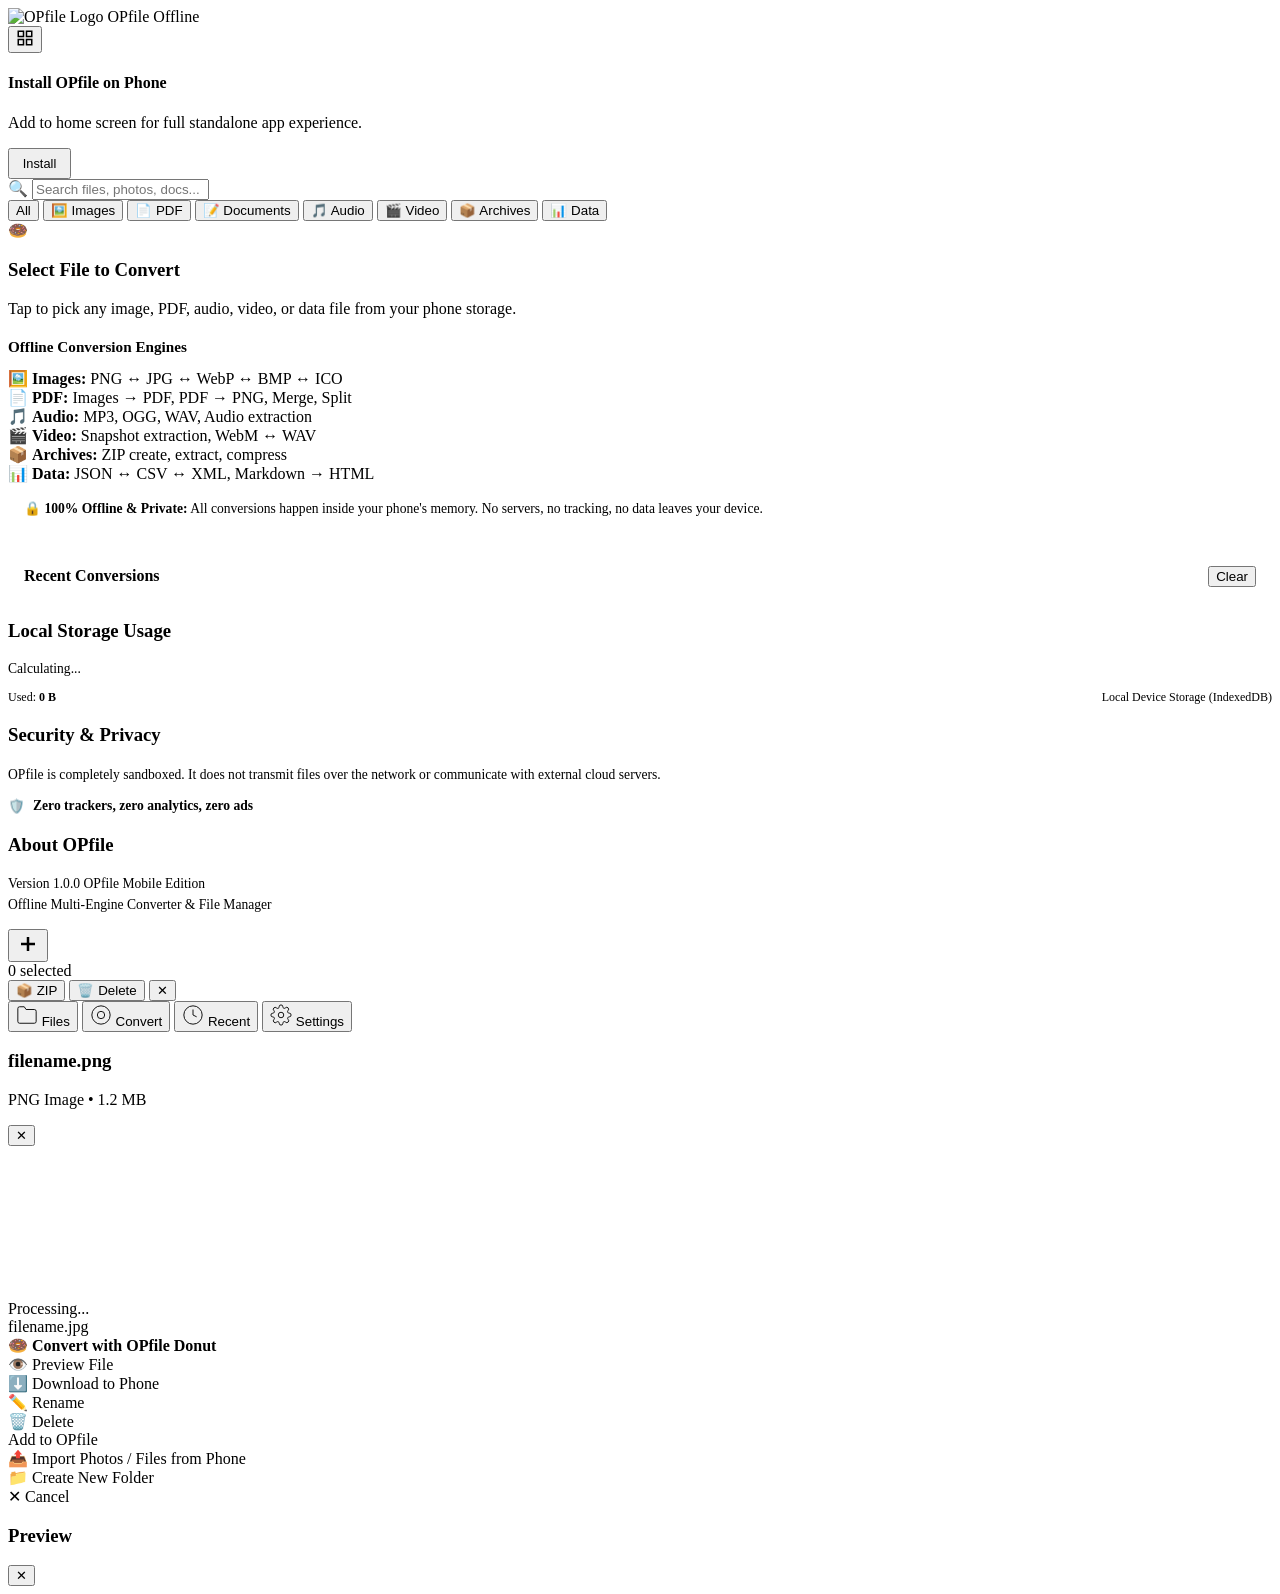
==== public/index.html @ ca495674 "Initial commit: OPfile - 100% Offline Mobile File Manager & Converter" ====
<!DOCTYPE html>
<html lang="en">
<head>
  <meta charset="UTF-8">
  <meta name="viewport" content="width=device-width, initial-scale=1.0, maximum-scale=1.0, user-scalable=no, viewport-fit=cover">
  <meta name="theme-color" content="#0d1117">
  <meta name="apple-mobile-web-app-capable" content="yes">
  <meta name="apple-mobile-web-app-status-bar-style" content="black-translucent">
  <meta name="apple-mobile-web-app-title" content="OPfile">
  <meta name="description" content="OPfile - Offline File Manager and Format Converter for Phone">
  <title>OPfile — Offline File Manager & Converter</title>

  <link rel="manifest" href="/manifest.json">
  <link rel="icon" type="image/png" href="/icon.png">
  <link rel="apple-touch-icon" href="/icon.png">
  <link rel="stylesheet" href="/css/style.css">

  <!-- Self-contained Offline Converter Libraries (No CDN dependency) -->
  <script src="/libs/jszip.min.js"></script>
  <script src="/libs/pdf-lib.min.js"></script>
  <script src="/libs/pdf.min.js"></script>
</head>
<body>

  <!-- App Header -->
  <header class="app-header">
    <div class="brand-section">
      <img src="/icon.png" alt="OPfile Logo" class="app-logo">
      <span class="brand-title">OPfile <span class="brand-badge">Offline</span></span>
    </div>
    <div class="header-actions">
      <button class="icon-btn" id="btn-toggle-view" title="Toggle Grid/List View" aria-label="Toggle View">
        <svg width="18" height="18" viewBox="0 0 24 24" fill="none" stroke="currentColor" stroke-width="2">
          <rect x="3" y="3" width="7" height="7"></rect>
          <rect x="14" y="3" width="7" height="7"></rect>
          <rect x="14" y="14" width="7" height="7"></rect>
          <rect x="3" y="14" width="7" height="7"></rect>
        </svg>
      </button>
    </div>
  </header>

  <!-- PWA Install Banner -->
  <div class="pwa-banner" id="pwa-install-banner">
    <div class="pwa-banner-text">
      <h4>Install OPfile on Phone</h4>
      <p>Add to home screen for full standalone app experience.</p>
    </div>
    <button class="btn btn-primary" id="btn-install-pwa" style="padding: 0.4rem 0.8rem; font-size: 0.8rem;">Install</button>
  </div>

  <!-- Search & Category Filters (Active in Files View) -->
  <div class="search-filter-section" id="files-search-filter">
    <div class="search-box">
      <span class="search-icon">🔍</span>
      <input type="text" id="search-input" class="search-input" placeholder="Search files, photos, docs...">
    </div>
    <div class="filter-pills-scroll">
      <button class="filter-pill active" data-category="all">All</button>
      <button class="filter-pill" data-category="image">🖼️ Images</button>
      <button class="filter-pill" data-category="pdf">📄 PDF</button>
      <button class="filter-pill" data-category="document">📝 Documents</button>
      <button class="filter-pill" data-category="audio">🎵 Audio</button>
      <button class="filter-pill" data-category="video">🎬 Video</button>
      <button class="filter-pill" data-category="archive">📦 Archives</button>
      <button class="filter-pill" data-category="data">📊 Data</button>
    </div>
  </div>

  <!-- Breadcrumbs Bar -->
  <div class="breadcrumbs-bar" id="breadcrumbs-bar"></div>

  <!-- App Main Content Views -->
  <main class="app-content">

    <!-- View 1: File Manager -->
    <section class="app-view active" id="view-files">
      <div id="file-grid-container" class="file-container grid-view"></div>
    </section>

    <!-- View 2: Quick Convert -->
    <section class="app-view" id="view-convert">
      <div class="quick-convert-view">
        <div class="drop-zone" onclick="document.getElementById('hidden-quick-input').click()">
          <div class="drop-icon">🍩</div>
          <h3>Select File to Convert</h3>
          <p>Tap to pick any image, PDF, audio, video, or data file from your phone storage.</p>
          <input type="file" id="hidden-quick-input" style="display: none;" onchange="if(this.files[0]) window.app.openDonutConverter({ name: this.files[0].name, isFolder: false, category: window.fileeConverter.getFormat(this.files[0].name).category, data: this.files[0], size: this.files[0].size }); this.value = '';">
        </div>

        <div>
          <h4 style="margin-bottom: 0.8rem; font-size: 0.95rem; color: var(--text-secondary);">Offline Conversion Engines</h4>
          <div class="engine-chips-list">
            <div class="engine-chip"><span>🖼️</span> <b>Images:</b> PNG ↔ JPG ↔ WebP ↔ BMP ↔ ICO</div>
            <div class="engine-chip"><span>📄</span> <b>PDF:</b> Images → PDF, PDF → PNG, Merge, Split</div>
            <div class="engine-chip"><span>🎵</span> <b>Audio:</b> MP3, OGG, WAV, Audio extraction</div>
            <div class="engine-chip"><span>🎬</span> <b>Video:</b> Snapshot extraction, WebM ↔ WAV</div>
            <div class="engine-chip"><span>📦</span> <b>Archives:</b> ZIP create, extract, compress</div>
            <div class="engine-chip"><span>📊</span> <b>Data:</b> JSON ↔ CSV ↔ XML, Markdown → HTML</div>
          </div>
        </div>

        <div style="background: var(--bg-surface); padding: 1rem; border-radius: var(--radius-md); border: 1px solid var(--border-color); font-size: 0.85rem; color: var(--text-muted); line-height: 1.5;">
          🔒 <b>100% Offline & Private:</b> All conversions happen inside your phone's memory. No servers, no tracking, no data leaves your device.
        </div>
      </div>
    </section>

    <!-- View 3: Conversion History -->
    <section class="app-view" id="view-recent">
      <div style="padding: 1rem 1rem 0; display: flex; justify-content: space-between; align-items: center;">
        <h3 style="font-size: 1rem;">Recent Conversions</h3>
        <button class="btn-small danger" onclick="window.app.clearRecentHistory()">Clear</button>
      </div>
      <div class="history-list" id="recent-history-list"></div>
    </section>

    <!-- View 4: Settings & Storage -->
    <section class="app-view" id="view-settings">
      <div class="settings-view">
        <div class="settings-card">
          <h3>Local Storage Usage</h3>
          <p style="font-size: 0.85rem; color: var(--text-secondary);" id="storage-file-count">Calculating...</p>
          <div class="storage-bar">
            <div class="storage-fill" id="storage-bar-fill" style="width: 10%;"></div>
          </div>
          <div style="display: flex; justify-content: space-between; font-size: 0.75rem; color: var(--text-muted);">
            <span>Used: <b id="storage-used-text" style="color: var(--text-primary);">0 B</b></span>
            <span>Local Device Storage (IndexedDB)</span>
          </div>
        </div>

        <div class="settings-card">
          <h3>Security & Privacy</h3>
          <p style="font-size: 0.85rem; color: var(--text-secondary); line-height: 1.5; margin-bottom: 0.8rem;">
            OPfile is completely sandboxed. It does not transmit files over the network or communicate with external cloud servers.
          </p>
          <div style="display: flex; align-items: center; gap: 0.5rem; color: var(--accent); font-size: 0.85rem; font-weight: 600;">
            <span>🛡️</span> Zero trackers, zero analytics, zero ads
          </div>
        </div>

        <div class="settings-card">
          <h3>About OPfile</h3>
          <p style="font-size: 0.85rem; color: var(--text-secondary); line-height: 1.5;">
            Version 1.0.0 OPfile Mobile Edition<br>
            Offline Multi-Engine Converter & File Manager
          </p>
        </div>
      </div>
    </section>

  </main>

  <!-- Floating Action Button (FAB) -->
  <button class="fab-btn" id="btn-fab-add" title="Add File or Folder" aria-label="Add File">
    <svg width="24" height="24" viewBox="0 0 24 24" fill="none" stroke="currentColor" stroke-width="2.5">
      <line x1="12" y1="5" x2="12" y2="19"></line>
      <line x1="5" y1="12" x2="19" y2="12"></line>
    </svg>
  </button>

  <!-- Multi-Selection Action Bar -->
  <div class="selection-action-bar" id="selection-action-bar">
    <div class="selection-left">
      <span class="selection-count" id="selection-count">0 selected</span>
    </div>
    <div class="selection-actions">
      <button class="btn-small" id="btn-batch-zip">📦 ZIP</button>
      <button class="btn-small danger" id="btn-batch-delete">🗑️ Delete</button>
      <button class="btn-small" id="btn-clear-selection">✕</button>
    </div>
  </div>

  <!-- Bottom Navigation Bar -->
  <nav class="bottom-nav">
    <button class="nav-tab-btn active" data-tab="files">
      <svg width="22" height="22" viewBox="0 0 24 24" fill="none" stroke="currentColor">
        <path d="M22 19a2 2 0 0 1-2 2H4a2 2 0 0 1-2-2V5a2 2 0 0 1 2-2h5l2 3h9a2 2 0 0 1 2 2z"></path>
      </svg>
      <span>Files</span>
    </button>
    <button class="nav-tab-btn" data-tab="convert">
      <svg width="22" height="22" viewBox="0 0 24 24" fill="none" stroke="currentColor">
        <circle cx="12" cy="12" r="10"></circle>
        <circle cx="12" cy="12" r="4"></circle>
      </svg>
      <span>Convert</span>
    </button>
    <button class="nav-tab-btn" data-tab="recent">
      <svg width="22" height="22" viewBox="0 0 24 24" fill="none" stroke="currentColor">
        <circle cx="12" cy="12" r="10"></circle>
        <polyline points="12 6 12 12 16 14"></polyline>
      </svg>
      <span>Recent</span>
    </button>
    <button class="nav-tab-btn" data-tab="settings">
      <svg width="22" height="22" viewBox="0 0 24 24" fill="none" stroke="currentColor">
        <circle cx="12" cy="12" r="3"></circle>
        <path d="M19.4 15a1.65 1.65 0 0 0 .33 1.82l.06.06a2 2 0 0 1 0 2.83 2 2 0 0 1-2.83 0l-.06-.06a1.65 1.65 0 0 0-1.82-.33 1.65 1.65 0 0 0-1 1.51V21a2 2 0 0 1-2 2 2 2 0 0 1-2-2v-.09A1.65 1.65 0 0 0 9 19.4a1.65 1.65 0 0 0-1.82.33l-.06.06a2 2 0 0 1-2.83 0 2 2 0 0 1 0-2.83l.06-.06a1.65 1.65 0 0 0 .33-1.82 1.65 1.65 0 0 0-1.51-1H3a2 2 0 0 1-2-2 2 2 0 0 1 2-2h.09A1.65 1.65 0 0 0 4.6 9a1.65 1.65 0 0 0-.33-1.82l-.06-.06a2 2 0 0 1 0-2.83 2 2 0 0 1 2.83 0l.06.06a1.65 1.65 0 0 0 1.82.33H9a1.65 1.65 0 0 0 1-1.51V3a2 2 0 0 1 2-2 2 2 0 0 1 2 2v.09a1.65 1.65 0 0 0 1 1.51 1.65 1.65 0 0 0 1.82-.33l.06-.06a2 2 0 0 1 2.83 0 2 2 0 0 1 0 2.83l-.06.06a1.65 1.65 0 0 0-.33 1.82V9a1.65 1.65 0 0 0 1.51 1H21a2 2 0 0 1 2 2 2 2 0 0 1-2 2h-.09a1.65 1.65 0 0 0-1.51 1z"></path>
      </svg>
      <span>Settings</span>
    </button>
  </nav>

  <!-- ==================== MODALS & SHEETS ==================== -->

  <!-- 1. The Donut Converter Modal -->
  <div class="modal-overlay" id="modal-donut-converter">
    <div class="donut-modal-card">
      <div class="donut-header">
        <div class="donut-file-info">
          <h3 id="donut-file-name">filename.png</h3>
          <p id="donut-file-meta">PNG Image • 1.2 MB</p>
        </div>
        <button class="icon-btn" onclick="window.app.closeDonutConverter()">✕</button>
      </div>

      <div class="donut-canvas-container">
        <canvas id="donut-canvas"></canvas>
      </div>

      <!-- Fine-Tuning Options Panel -->
      <div class="donut-options-panel" id="donut-options-panel" style="display: none;">
        <div class="target-badge" id="selected-target-badge">Converting to: WEBP</div>
        <div id="converter-options-fields"></div>
      </div>

      <!-- Conversion Progress & Action -->
      <div class="donut-actions">
        <div class="conversion-progress-box" id="conversion-progress-box">
          <div class="progress-track">
            <div class="progress-fill" id="conversion-progress-bar"></div>
          </div>
          <div class="status-text" id="conversion-status-text">Processing...</div>
        </div>

        <button class="btn btn-primary" id="btn-execute-conversion" style="display: none;" onclick="window.app.executeConversion()">
          <span>⚡ Convert File Offline</span>
        </button>
      </div>
    </div>
  </div>

  <!-- 2. File Action Bottom Sheet -->
  <div class="bottom-sheet" id="action-sheet-file">
    <div class="sheet-handle"></div>
    <div class="sheet-title" id="sheet-file-title">filename.jpg</div>
    <div class="sheet-actions-list">
      <div class="sheet-action-item highlight" id="sheet-btn-convert">
        <span>🍩</span> <b>Convert with OPfile Donut</b>
      </div>
      <div class="sheet-action-item" id="sheet-btn-preview">
        <span>👁️</span> Preview File
      </div>
      <div class="sheet-action-item" id="sheet-btn-download">
        <span>⬇️</span> Download to Phone
      </div>
      <div class="sheet-action-item" id="sheet-btn-rename">
        <span>✏️</span> Rename
      </div>
      <div class="sheet-action-item danger" id="sheet-btn-delete">
        <span>🗑️</span> Delete
      </div>
    </div>
  </div>

  <!-- 3. Add Menu Bottom Sheet -->
  <div class="bottom-sheet" id="action-sheet-add">
    <div class="sheet-handle"></div>
    <div class="sheet-title">Add to OPfile</div>
    <div class="sheet-actions-list">
      <div class="sheet-action-item highlight" onclick="window.app.triggerDeviceUpload()">
        <span>📤</span> Import Photos / Files from Phone
      </div>
      <div class="sheet-action-item" onclick="window.app.promptNewFolder()">
        <span>📁</span> Create New Folder
      </div>
      <div class="sheet-action-item" onclick="window.app.hideAddMenu()">
        <span>✕</span> Cancel
      </div>
    </div>
  </div>

  <!-- 4. Preview Modal -->
  <div class="modal-overlay" id="modal-preview">
    <div class="preview-modal-card">
      <div class="donut-header">
        <h3 id="preview-title" style="white-space: nowrap; overflow: hidden; text-overflow: ellipsis; max-width: 80%;">Preview</h3>
        <button class="icon-btn" onclick="window.app.closePreview()">✕</button>
      </div>
      <div class="preview-body" id="preview-body"></div>
    </div>
  </div>

  <!-- Hidden File Input for Device Imports -->
  <input type="file" id="hidden-file-input" multiple style="display: none;">

  <!-- Global App Toast Notification -->
  <div class="toast" id="app-toast"></div>

  <!-- App Core Scripts -->
  <script src="/js/db.js"></script>
  <script src="/js/converters.js"></script>
  <script src="/js/donut.js"></script>
  <script src="/js/filemanager.js"></script>
  <script src="/js/app.js"></script>
</body>
</html>
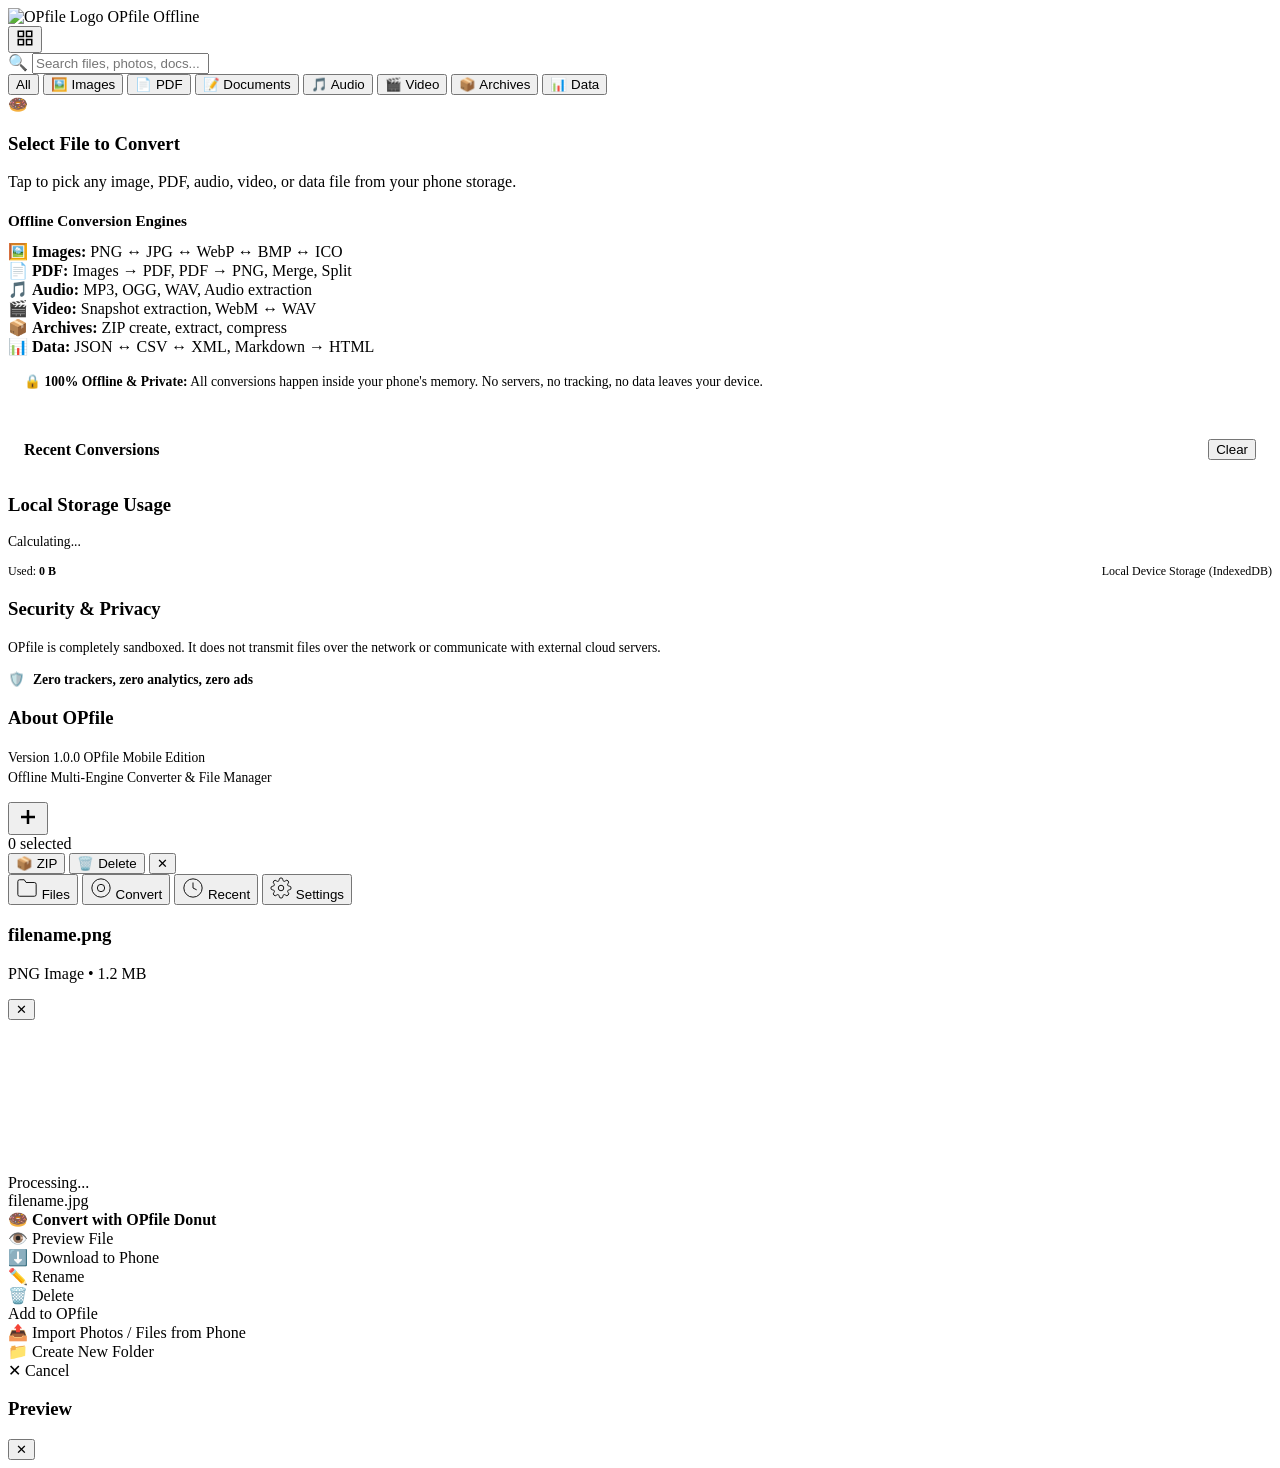
==== commit 61c54e86: "feat: Upgrade to 100% Pure Native Flutter Android app with Matte OLED pitch black UI, Donut radial m" ====
--- a/public/index.html
+++ b/public/index.html
@@ -41,7 +41,7 @@
   </header>
 
   <!-- PWA Install Banner -->
-  <div class="pwa-banner" id="pwa-install-banner">
+  <div class="pwa-banner" id="pwa-install-banner" style="display: none !important;">
     <div class="pwa-banner-text">
       <h4>Install OPfile on Phone</h4>
       <p>Add to home screen for full standalone app experience.</p>
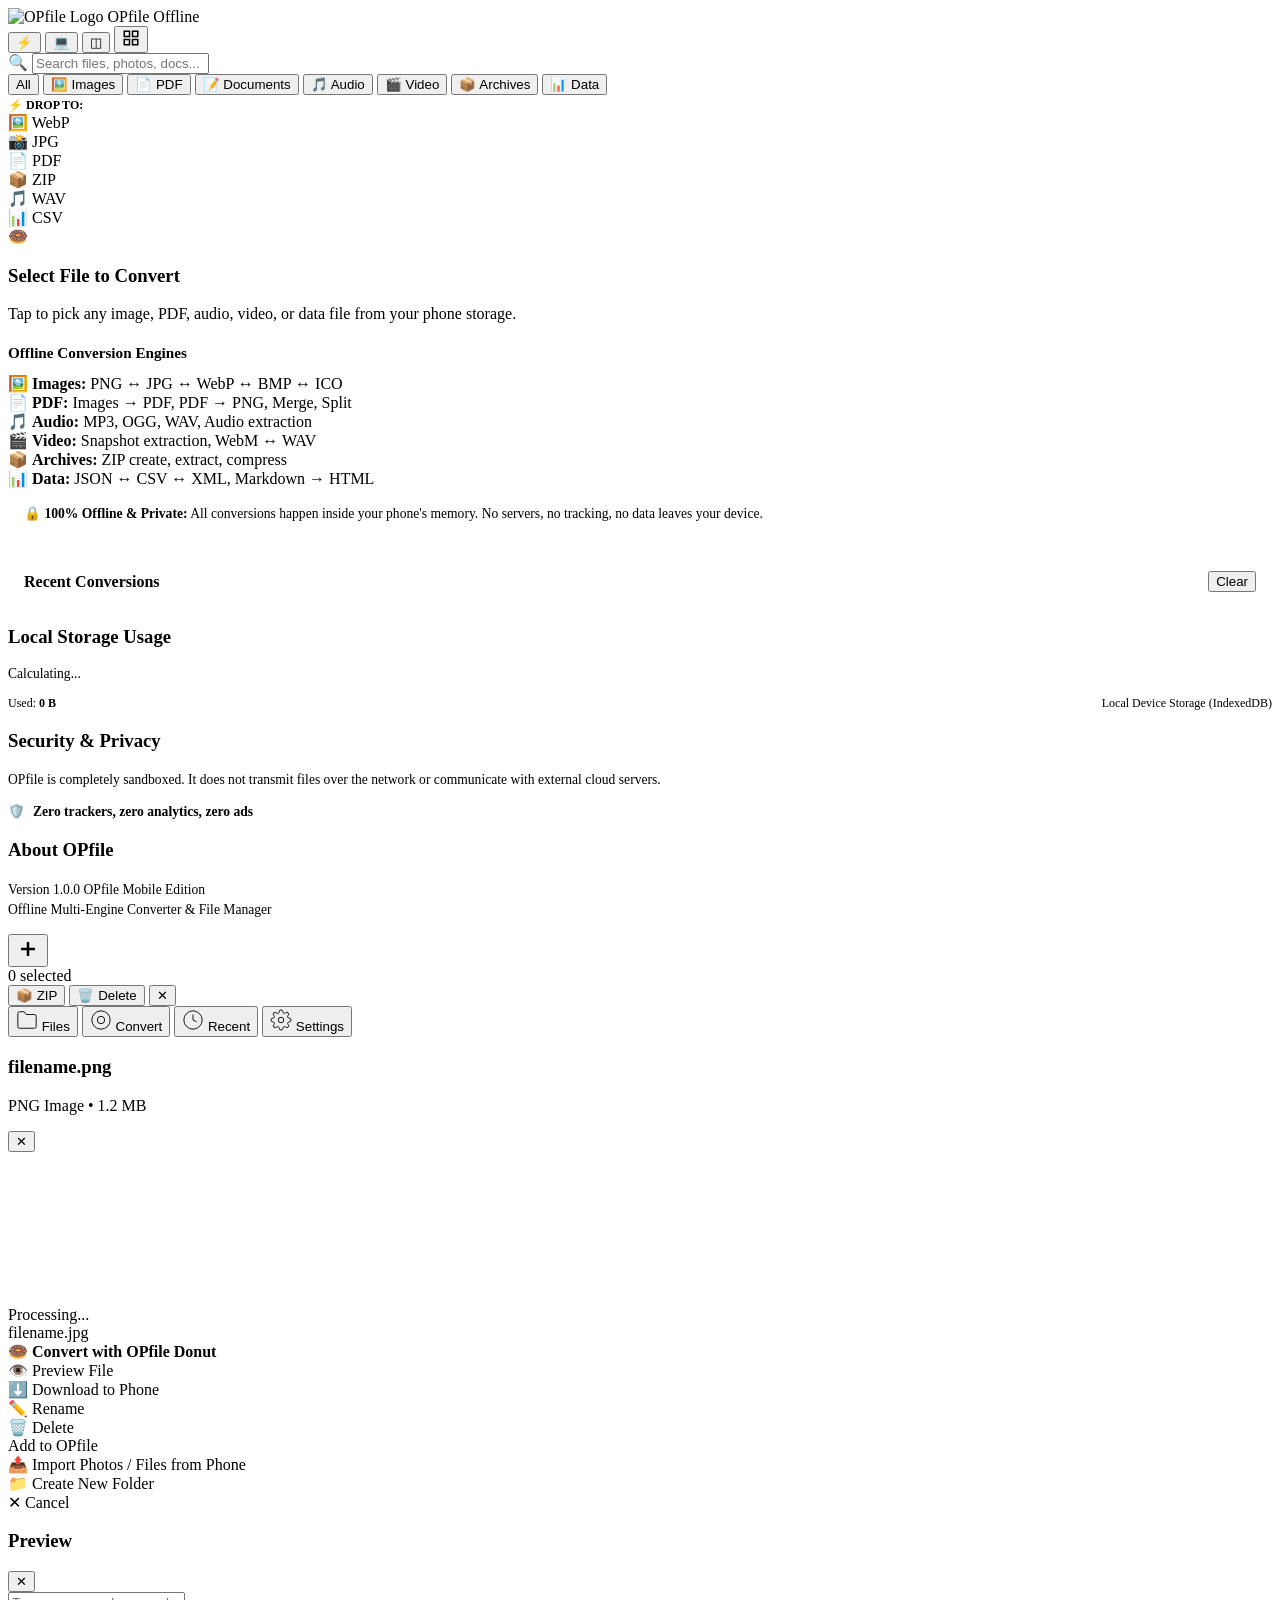
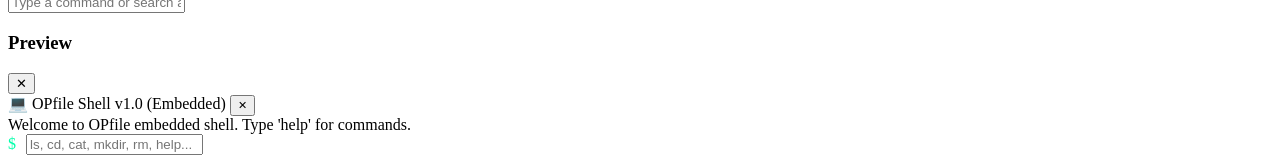
==== commit 22711f07: "feat: Implement comprehensive 200-feature suite across Core Nav, Views, Search, Disk, Security, Exte" ====
--- a/public/index.html
+++ b/public/index.html
@@ -29,6 +29,9 @@
       <span class="brand-title">OPfile <span class="brand-badge">Offline</span></span>
     </div>
     <div class="header-actions">
+      <button class="icon-btn" onclick="window.coreNav.openCommandPalette()" title="Command Palette (Ctrl+K)">⚡</button>
+      <button class="icon-btn" onclick="window.viewsPreviews.toggleTerminal()" title="Terminal">💻</button>
+      <button class="icon-btn" onclick="window.coreNav.setPaneMode(window.coreNav.paneMode === 'single' ? 'dual' : (window.coreNav.paneMode === 'dual' ? 'quad' : 'single'))" title="Cycle Panes (Single/Dual/Quad)">◫</button>
       <button class="icon-btn" id="btn-toggle-view" title="Toggle Grid/List View" aria-label="Toggle View">
         <svg width="18" height="18" viewBox="0 0 24 24" fill="none" stroke="currentColor" stroke-width="2">
           <rect x="3" y="3" width="7" height="7"></rect>
@@ -75,7 +78,39 @@
 
     <!-- View 1: File Manager -->
     <section class="app-view active" id="view-files">
-      <div id="file-grid-container" class="file-container grid-view"></div>
+      <!-- Feature 182: Drag-to-Convert Docked Drop Zones -->
+      <div class="drop-zones-bar">
+        <span style="font-size: 0.75rem; color: var(--text-muted); font-weight: 600;">⚡ DROP TO:</span>
+        <div class="convert-drop-target" data-format="webp">🖼️ WebP</div>
+        <div class="convert-drop-target" data-format="jpg">📸 JPG</div>
+        <div class="convert-drop-target" data-format="pdf">📄 PDF</div>
+        <div class="convert-drop-target" data-format="zip">📦 ZIP</div>
+        <div class="convert-drop-target" data-format="wav">🎵 WAV</div>
+        <div class="convert-drop-target" data-format="csv">📊 CSV</div>
+      </div>
+
+      <!-- Features 1 & 2: Panes Wrapper -->
+      <div id="panes-wrapper" class="panes-wrapper layout-single">
+        <div class="file-pane active-pane" id="pane-0">
+          <div class="pane-tabs-bar" id="pane-tabs-0"></div>
+          <div id="file-grid-container" class="file-container grid-view"></div>
+        </div>
+        <div class="file-pane" id="pane-1" style="display: none;">
+          <div class="pane-tabs-bar" id="pane-tabs-1"></div>
+          <div id="file-grid-container-1" class="file-container grid-view"></div>
+        </div>
+        <div class="file-pane" id="pane-2" style="display: none;">
+          <div class="pane-tabs-bar" id="pane-tabs-2"></div>
+          <div id="file-grid-container-2" class="file-container grid-view"></div>
+        </div>
+        <div class="file-pane" id="pane-3" style="display: none;">
+          <div class="pane-tabs-bar" id="pane-tabs-3"></div>
+          <div id="file-grid-container-3" class="file-container grid-view"></div>
+        </div>
+      </div>
+
+      <!-- Feature 35: Status Bar Telemetry -->
+      <div class="status-bar-telemetry" id="status-bar-telemetry"></div>
     </section>
 
     <!-- View 2: Quick Convert -->
@@ -296,13 +331,146 @@
   <!-- Hidden File Input for Device Imports -->
   <input type="file" id="hidden-file-input" multiple style="display: none;">
 
+  <!-- ==================== FEATURES 1-200 MODALS ==================== -->
+
+  <!-- Feature 19: Command Palette Modal -->
+  <div id="modal-command-palette">
+    <div class="command-palette-card">
+      <input type="text" id="command-palette-input" class="command-palette-input" placeholder="Type a command or search actions... (ESC to close)" oninput="window.coreNav.filterCommandPalette(this.value)" onkeydown="if(event.key==='Escape') document.getElementById('modal-command-palette').style.display='none'">
+      <div id="command-palette-list" class="command-palette-list"></div>
+    </div>
+  </div>
+
+  <!-- Feature 24: Spacebar Quick Look Modal -->
+  <div id="modal-quick-look">
+    <div class="quick-look-card">
+      <div class="quick-look-header">
+        <div>
+          <h3 id="quick-look-title">Preview</h3>
+          <p id="quick-look-meta" style="font-size: 0.75rem; color: var(--text-muted);"></p>
+        </div>
+        <button class="icon-btn" onclick="document.getElementById('modal-quick-look').style.display='none'">✕</button>
+      </div>
+      <div id="quick-look-preview-body" class="quick-look-body"></div>
+    </div>
+  </div>
+
+  <!-- Feature 25: Embedded Terminal Panel -->
+  <div id="embedded-terminal-panel" class="embedded-terminal-panel">
+    <div class="term-header">
+      <span>💻 OPfile Shell v1.0 (Embedded)</span>
+      <button class="icon-btn" onclick="window.viewsPreviews.toggleTerminal()" style="padding: 2px 6px; font-size: 0.7rem;">✕</button>
+    </div>
+    <div id="term-output-stream" class="term-output-stream">
+      <div class="term-line">Welcome to OPfile embedded shell. Type 'help' for commands.</div>
+    </div>
+    <div class="term-input-box">
+      <span style="color: #00ffaa; margin-right: 6px;">$</span>
+      <input type="text" id="term-cmd-input" placeholder="ls, cd, cat, mkdir, rm, help..." onkeydown="if(event.key==='Enter') window.viewsPreviews.runTerminalCommand(this.value)" />
+    </div>
+  </div>
+
+  <!-- Feature 10: Multi-Pattern Batch Renamer Modal -->
+  <div class="modal-overlay" id="modal-batch-renamer" style="display: none;">
+    <div class="donut-modal-card" style="max-width: 600px;">
+      <div class="donut-header">
+        <h3>⚡ Multi-Pattern Batch Renamer</h3>
+        <button class="icon-btn" onclick="document.getElementById('modal-batch-renamer').style.display='none'">✕</button>
+      </div>
+      <div style="padding: 1rem; display: flex; flex-direction: column; gap: 0.8rem;">
+        <div style="display: flex; gap: 0.5rem;">
+          <input type="text" id="rename-find-pattern" class="search-input" placeholder="Find text..." oninput="window.coreNav.updateRenamerPreview()">
+          <input type="text" id="rename-replace-pattern" class="search-input" placeholder="Replace with ({n} for counter)..." oninput="window.coreNav.updateRenamerPreview()">
+        </div>
+        <div style="display: flex; gap: 0.5rem;">
+          <input type="text" id="rename-prefix" class="search-input" placeholder="Prefix..." oninput="window.coreNav.updateRenamerPreview()">
+          <input type="text" id="rename-suffix" class="search-input" placeholder="Suffix..." oninput="window.coreNav.updateRenamerPreview()">
+          <input type="number" id="rename-start-num" class="search-input" value="1" style="width: 80px;" oninput="window.coreNav.updateRenamerPreview()">
+        </div>
+        <label style="font-size: 0.8rem; color: var(--text-secondary); display: flex; align-items: center; gap: 6px;">
+          <input type="checkbox" id="rename-use-regex" onchange="window.coreNav.updateRenamerPreview()"> Use Regular Expressions (Regex)
+        </label>
+        <div style="background: #000; padding: 0.8rem; border-radius: 8px; max-height: 180px; overflow-y: auto; font-family: monospace; font-size: 0.8rem;" id="renamer-preview-list"></div>
+        <button class="btn btn-primary" onclick="window.coreNav.executeBatchRename()">Apply Batch Rename</button>
+      </div>
+    </div>
+  </div>
+
+  <!-- Feature 61: Cushion Treemap Disk Usage Analyzer Modal -->
+  <div class="modal-overlay" id="modal-treemap-analyzer" style="display: none;">
+    <div class="donut-modal-card" style="max-width: 700px;">
+      <div class="donut-header">
+        <h3>📊 Visual Cushion Treemap Disk Usage</h3>
+        <button class="icon-btn" onclick="document.getElementById('modal-treemap-analyzer').style.display='none'">✕</button>
+      </div>
+      <div style="padding: 1rem;">
+        <canvas id="treemap-canvas" style="width: 100%; border-radius: 8px;"></canvas>
+      </div>
+    </div>
+  </div>
+
+  <!-- Feature 67: Checksum Generator & Verifier Modal -->
+  <div class="modal-overlay" id="modal-checksum" style="display: none;">
+    <div class="donut-modal-card" style="max-width: 550px;">
+      <div class="donut-header">
+        <h3>🔒 Checksum Generator</h3>
+        <button class="icon-btn" onclick="document.getElementById('modal-checksum').style.display='none'">✕</button>
+      </div>
+      <div style="padding: 1rem; font-family: monospace; font-size: 0.85rem; line-height: 1.8;">
+        <div>File: <b id="checksum-filename" style="color: #fff;"></b></div>
+        <div style="margin-top: 0.5rem; word-break: break-all;">SHA-256:<br><span id="checksum-sha256" style="color: var(--accent);"></span></div>
+        <div style="margin-top: 0.5rem; word-break: break-all;">SHA-512:<br><span id="checksum-sha512" style="color: #00cec9;"></span></div>
+      </div>
+    </div>
+  </div>
+
+  <!-- Feature 70: DoD 5220.22-M File Shredder Modal -->
+  <div class="modal-overlay" id="modal-file-shredder" style="display: none;">
+    <div class="donut-modal-card" style="max-width: 500px; border-color: var(--danger);">
+      <div class="donut-header">
+        <h3 style="color: var(--danger);">🚨 DoD 5220.22-M File Shredder</h3>
+        <button class="icon-btn" onclick="document.getElementById('modal-file-shredder').style.display='none'">✕</button>
+      </div>
+      <div style="padding: 1.2rem;">
+        <p style="font-size: 0.85rem; color: #ddd; margin-bottom: 0.8rem;">
+          Permanently destroy <b id="shred-target-name"></b> using cryptographic multi-pass random data overwrite? This action cannot be undone.
+        </p>
+        <p id="shred-progress-text" style="font-size: 0.8rem; color: var(--accent); margin-bottom: 1rem;"></p>
+        <button class="btn btn-primary" style="background: var(--danger); width: 100%;" onclick="window.storageDisk.executeShred(3)">
+          Permanently Shred File
+        </button>
+      </div>
+    </div>
+  </div>
+
+  <!-- Feature 86: Local Wi-Fi HTTP Share with QR Modal -->
+  <div class="modal-overlay" id="modal-wifi-share" style="display: none;">
+    <div class="donut-modal-card" style="max-width: 480px; text-align: center;">
+      <div class="donut-header">
+        <h3>📲 Wi-Fi Local File Drop</h3>
+        <button class="icon-btn" onclick="document.getElementById('modal-wifi-share').style.display='none'">✕</button>
+      </div>
+      <div style="padding: 1.5rem;">
+        <div id="wifi-qr-code-box" style="margin-bottom: 1rem;"></div>
+        <div style="background: #000; padding: 0.6rem; border-radius: 6px; font-family: monospace; font-size: 0.9rem; color: var(--accent);" id="wifi-share-url"></div>
+      </div>
+    </div>
+  </div>
+
   <!-- Global App Toast Notification -->
   <div class="toast" id="app-toast"></div>
 
-  <!-- App Core Scripts -->
+  <!-- App Core Scripts (All 200 Features Included) -->
   <script src="/js/db.js"></script>
   <script src="/js/converters.js"></script>
+  <script src="/js/converters-extended.js"></script>
   <script src="/js/donut.js"></script>
+  <script src="/js/core-nav.js"></script>
+  <script src="/js/views-previews.js"></script>
+  <script src="/js/search-metadata.js"></script>
+  <script src="/js/storage-disk.js"></script>
+  <script src="/js/network-security.js"></script>
+  <script src="/js/automation.js"></script>
   <script src="/js/filemanager.js"></script>
   <script src="/js/app.js"></script>
 </body>
